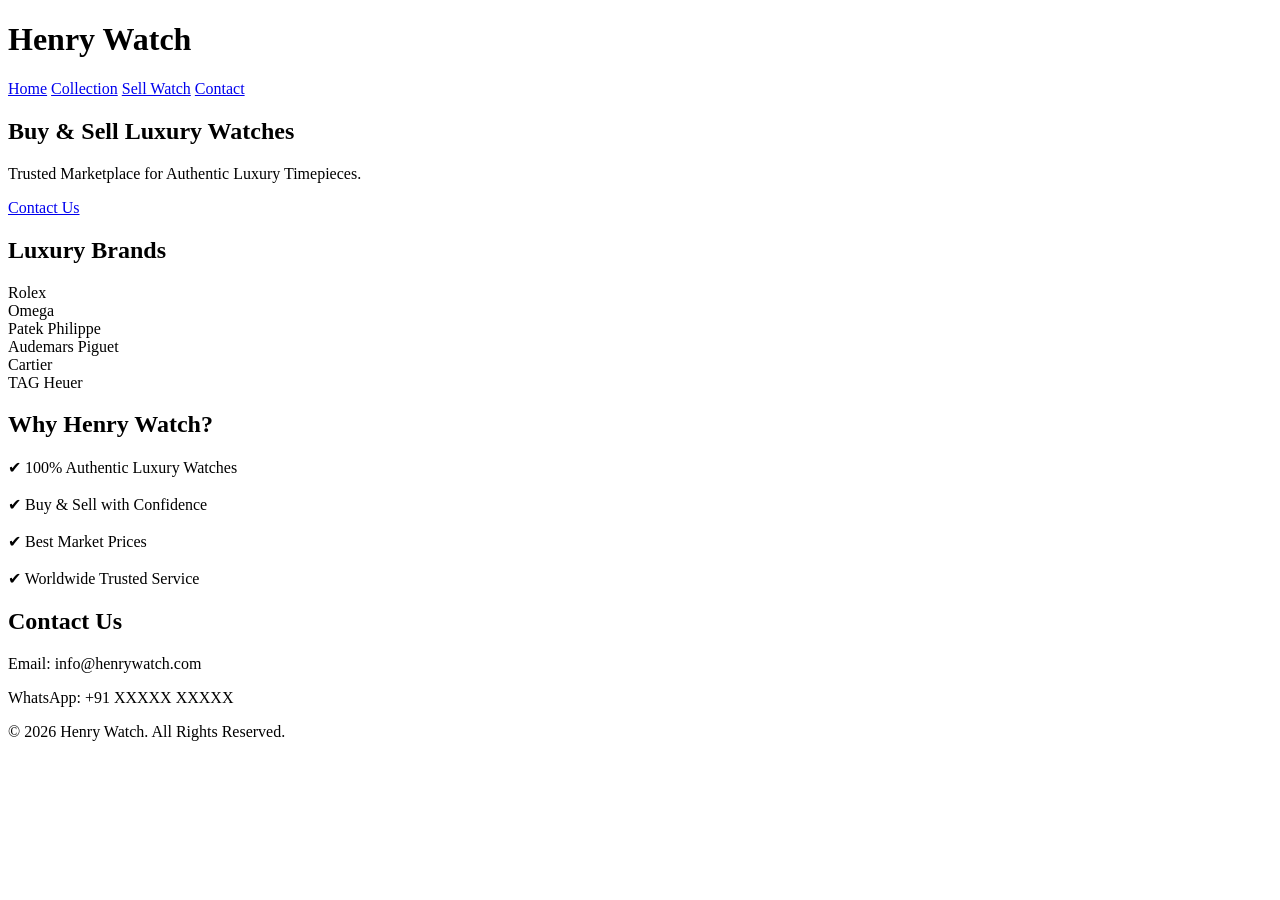
==== index.html @ 3fe5ca9e "Add initial HTML structure for Henry Watch site" ====
<!DOCTYPE html>
<html lang="en">
<head>
<meta charset="UTF-8">
<meta name="viewport" content="width=device-width, initial-scale=1.0">
<title>Henry Watch | Buy & Sell Luxury Watches</title>

<link rel="stylesheet" href="style.css">

<link href="https://fonts.googleapis.com/css2?family=Poppins:wght@300;400;600;700&display=swap" rel="stylesheet">

</head>

<body>

<header>

<h1>Henry Watch</h1>

<nav>

<a href="#">Home</a>

<a href="#">Collection</a>

<a href="#">Sell Watch</a>

<a href="#">Contact</a>

</nav>

</header>

<section class="hero">

<h2>Buy & Sell Luxury Watches</h2>

<p>Trusted Marketplace for Authentic Luxury Timepieces.</p>

<a href="#contact" class="btn">Contact Us</a>

</section>

<section class="brands">

<h2>Luxury Brands</h2>

<div class="grid">

<div class="card">Rolex</div>

<div class="card">Omega</div>

<div class="card">Patek Philippe</div>

<div class="card">Audemars Piguet</div>

<div class="card">Cartier</div>

<div class="card">TAG Heuer</div>

</div>

</section>

<section class="about">

<h2>Why Henry Watch?</h2>

<p>

✔ 100% Authentic Luxury Watches

<br><br>

✔ Buy & Sell with Confidence

<br><br>

✔ Best Market Prices

<br><br>

✔ Worldwide Trusted Service

</p>

</section>

<section id="contact">

<h2>Contact Us</h2>

<p>Email: info@henrywatch.com</p>

<p>WhatsApp: +91 XXXXX XXXXX</p>

</section>

<footer>

<p>© 2026 Henry Watch. All Rights Reserved.</p>

</footer>

<script src="script.js"></script>

</body>

</html>
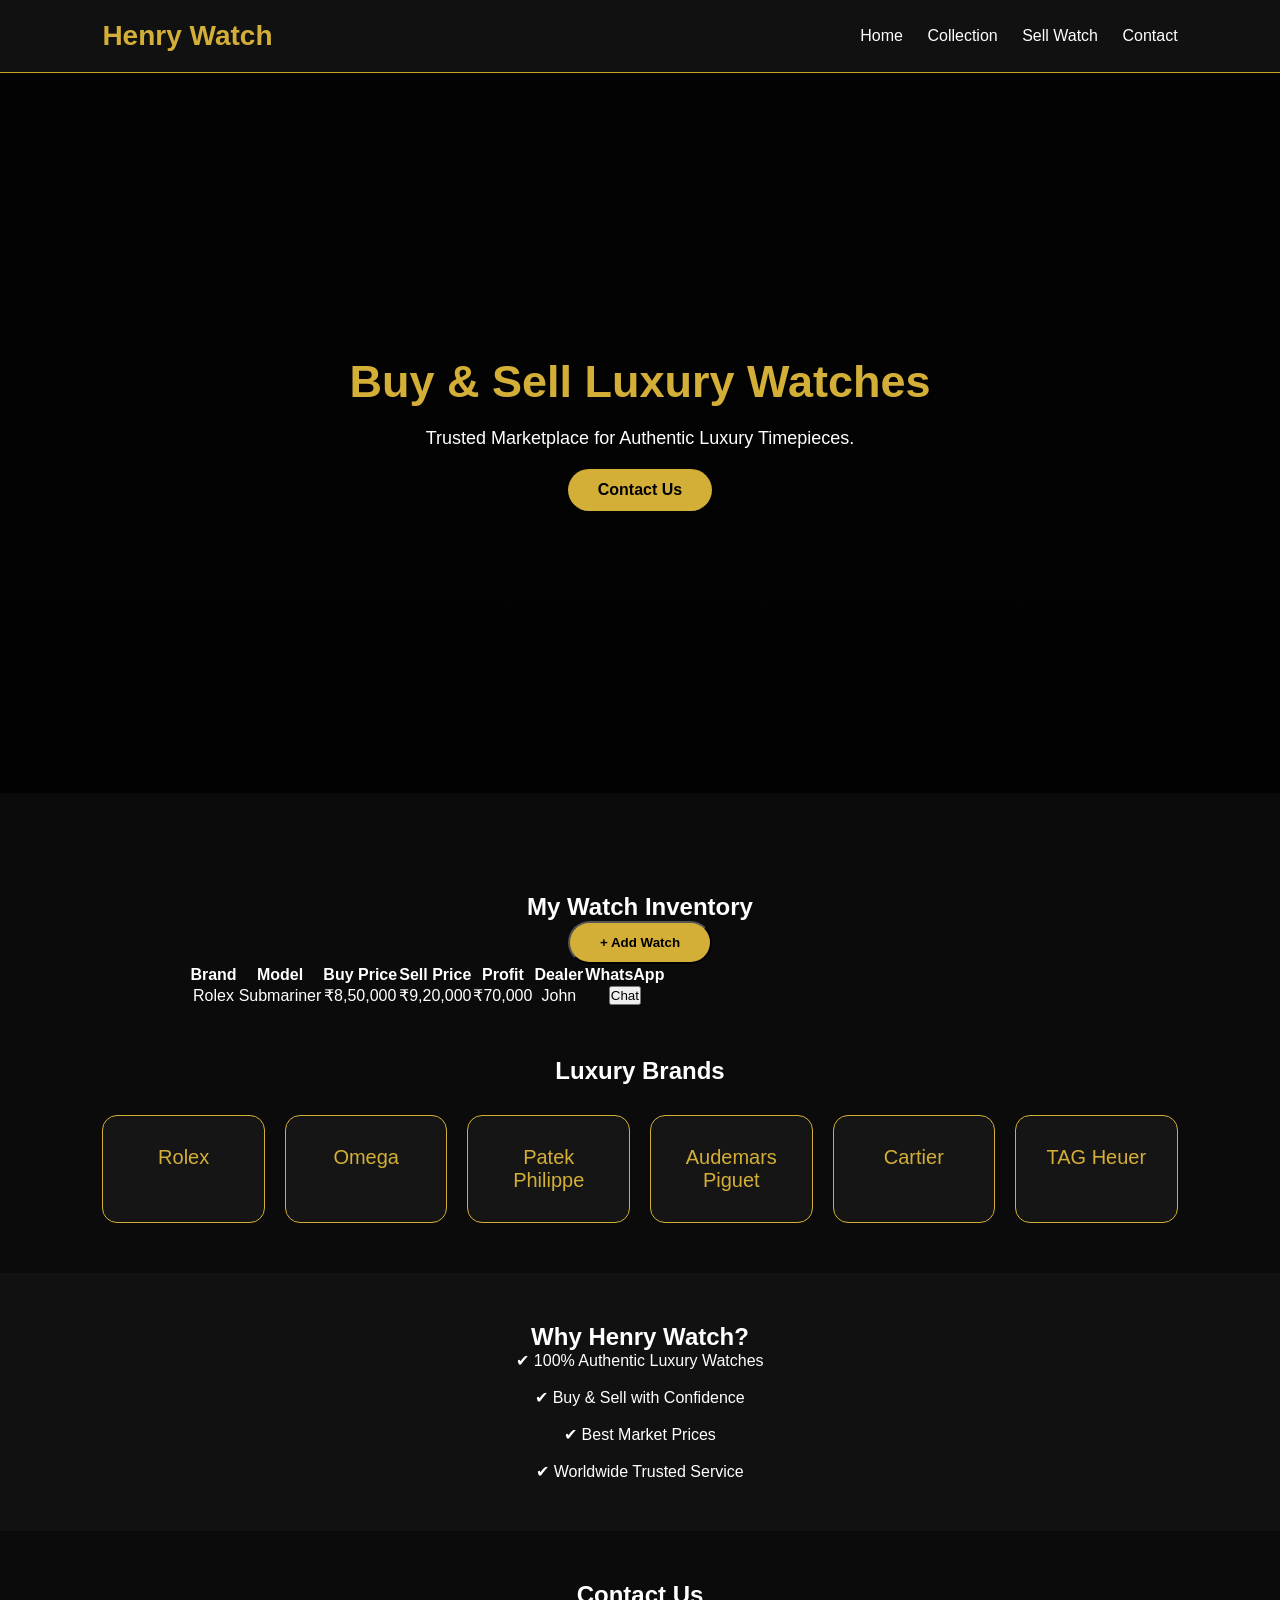
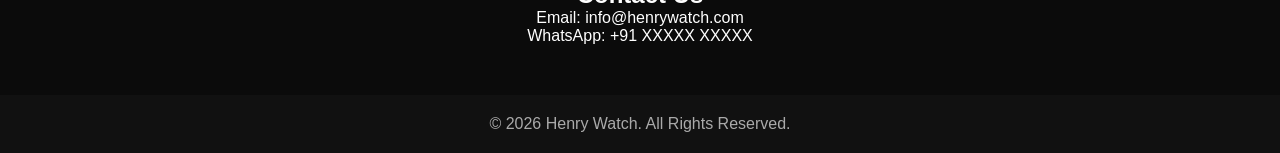
==== commit 63eb9629: "Add dashboard section for watch inventory" ====
--- a/index.html
+++ b/index.html
@@ -43,6 +43,41 @@
 
 <section class="brands">
 
+<section class="dashboard">
+
+<h2>My Watch Inventory</h2>
+
+<button class="btn">+ Add Watch</button>
+
+<table>
+<thead>
+<tr>
+<th>Brand</th>
+<th>Model</th>
+<th>Buy Price</th>
+<th>Sell Price</th>
+<th>Profit</th>
+<th>Dealer</th>
+<th>WhatsApp</th>
+</tr>
+</thead>
+
+<tbody id="watchList">
+<tr>
+<td>Rolex</td>
+<td>Submariner</td>
+<td>₹8,50,000</td>
+<td>₹9,20,000</td>
+<td>₹70,000</td>
+<td>John</td>
+<td><button>Chat</button></td>
+</tr>
+</tbody>
+
+</table>
+
+</section>
+  
 <h2>Luxury Brands</h2>
 
 <div class="grid">
--- a/style.css
+++ b/style.css
@@ -0,0 +1,121 @@
+*{
+    margin:0;
+    padding:0;
+    box-sizing:border-box;
+    font-family:'Poppins', sans-serif;
+}
+
+body{
+    background:#0b0b0b;
+    color:white;
+}
+
+header{
+    display:flex;
+    justify-content:space-between;
+    align-items:center;
+    padding:20px 8%;
+    background:#111;
+    border-bottom:1px solid #c9a227;
+}
+
+header h1{
+    color:#d4af37;
+    font-size:28px;
+}
+
+nav a{
+    color:white;
+    text-decoration:none;
+    margin-left:20px;
+}
+
+nav a:hover{
+    color:#d4af37;
+}
+
+.hero{
+    min-height:80vh;
+    display:flex;
+    flex-direction:column;
+    justify-content:center;
+    align-items:center;
+    text-align:center;
+    padding:20px;
+    background:
+    linear-gradient(rgba(0,0,0,.7),rgba(0,0,0,.8)),
+    url("https://images.unsplash.com/photo-1523170335258-f5ed11844a49");
+    background-size:cover;
+    background-position:center;
+}
+
+.hero h2{
+    font-size:45px;
+    color:#d4af37;
+}
+
+.hero p{
+    margin:20px 0;
+    font-size:18px;
+}
+
+.btn{
+    background:#d4af37;
+    color:black;
+    padding:12px 30px;
+    border-radius:30px;
+    text-decoration:none;
+    font-weight:bold;
+}
+
+section{
+    padding:50px 8%;
+    text-align:center;
+}
+
+.grid{
+    display:grid;
+    grid-template-columns:repeat(auto-fit,minmax(150px,1fr));
+    gap:20px;
+    margin-top:30px;
+}
+
+.card{
+    padding:30px;
+    background:#151515;
+    border:1px solid #d4af37;
+    border-radius:15px;
+    font-size:20px;
+    color:#d4af37;
+}
+
+.about{
+    background:#111;
+}
+
+#contact{
+    background:#0b0b0b;
+}
+
+footer{
+    text-align:center;
+    padding:20px;
+    background:#111;
+    color:#aaa;
+}
+
+@media(max-width:600px){
+
+header{
+    flex-direction:column;
+}
+
+nav{
+    margin-top:15px;
+}
+
+.hero h2{
+    font-size:32px;
+}
+
+}
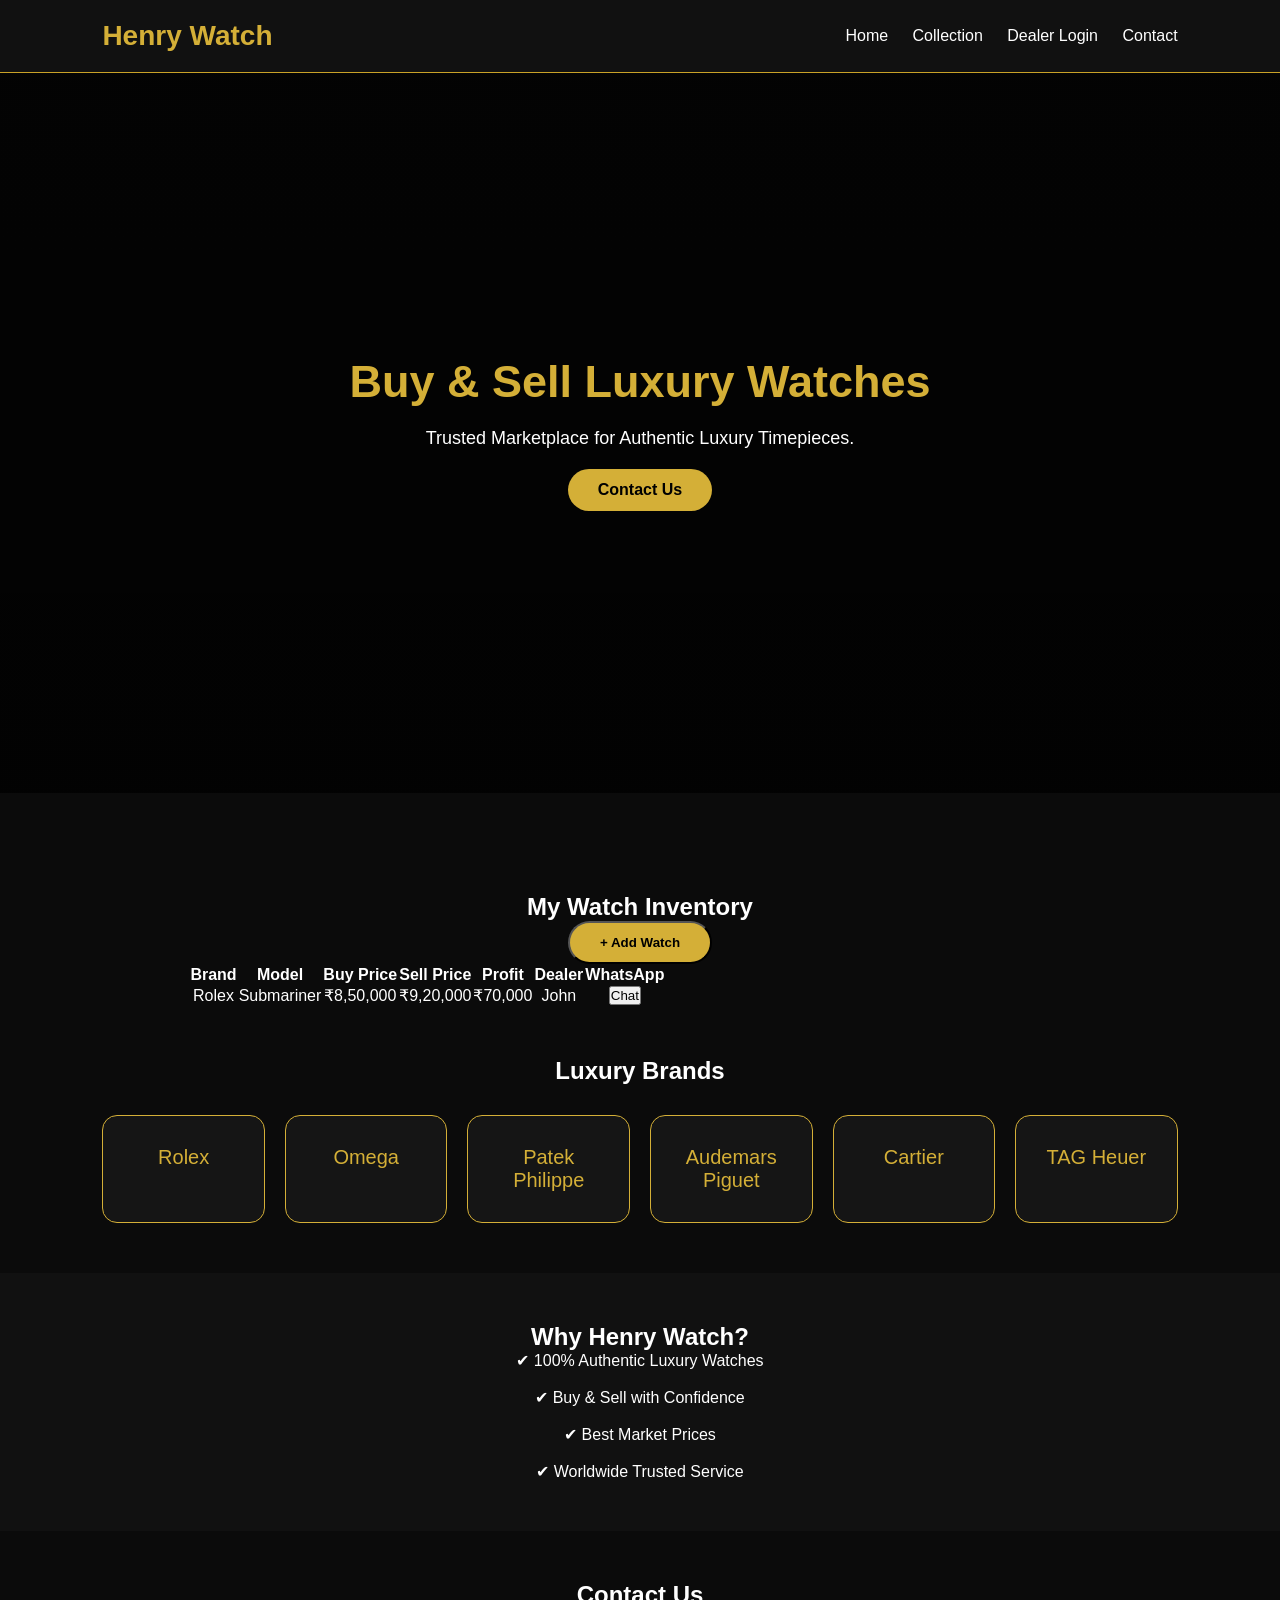
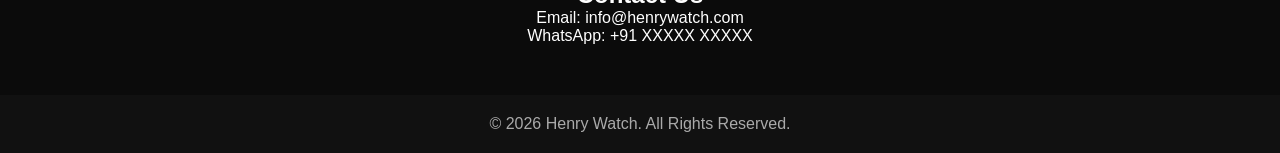
==== commit e222e159: "Add Dealer Login link to navigation" ====
--- a/index.html
+++ b/index.html
@@ -23,8 +23,8 @@
 
 <a href="#">Collection</a>
 
-<a href="#">Sell Watch</a>
-
+<a href="login.html">Dealer Login</a>
+  
 <a href="#">Contact</a>
 
 </nav>
